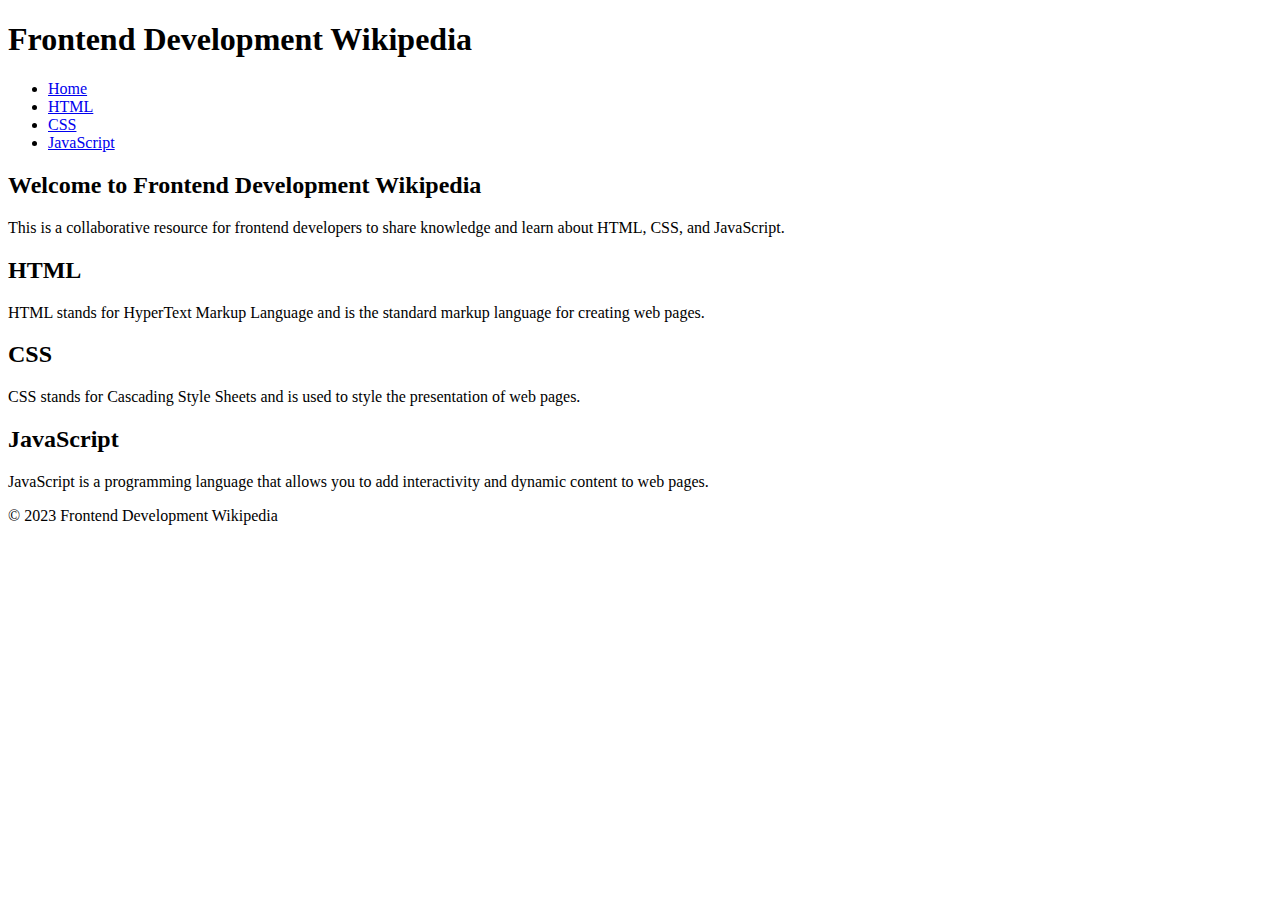
==== index.html @ c694efc1 "added index.html and style.css" ====
<!DOCTYPE html>
<html lang="en">
	<head>
		<meta charset="UTF-8" />
		<meta name="viewport" content="width=device-width, initial-scale=1.0" />
		<title>Frontend Development Wikipedia</title>
		<link rel="stylesheet" href="styles.css" />
	</head>
	<body>
		<header>
			<h1>Frontend Development Wikipedia</h1>
		</header>
		<nav>
			<ul>
				<li><a href="#home">Home</a></li>
				<li><a href="#html">HTML</a></li>
				<li><a href="#css">CSS</a></li>
				<li><a href="#js">JavaScript</a></li>
			</ul>
		</nav>
		<main>
			<section id="home">
				<h2>Welcome to Frontend Development Wikipedia</h2>
				<p>
					This is a collaborative resource for frontend developers to
					share knowledge and learn about HTML, CSS, and JavaScript.
				</p>
			</section>
			<section id="html">
				<h2>HTML</h2>
				<p>
					HTML stands for HyperText Markup Language and is the
					standard markup language for creating web pages.
				</p>
			</section>
			<section id="css">
				<h2>CSS</h2>
				<p>
					CSS stands for Cascading Style Sheets and is used to style
					the presentation of web pages.
				</p>
			</section>
			<section id="js">
				<h2>JavaScript</h2>
				<p>
					JavaScript is a programming language that allows you to add
					interactivity and dynamic content to web pages.
				</p>
			</section>
		</main>
		<footer>
			<p>&copy; 2023 Frontend Development Wikipedia</p>
		</footer>
		<script src="script.js"></script>
	</body>
</html>
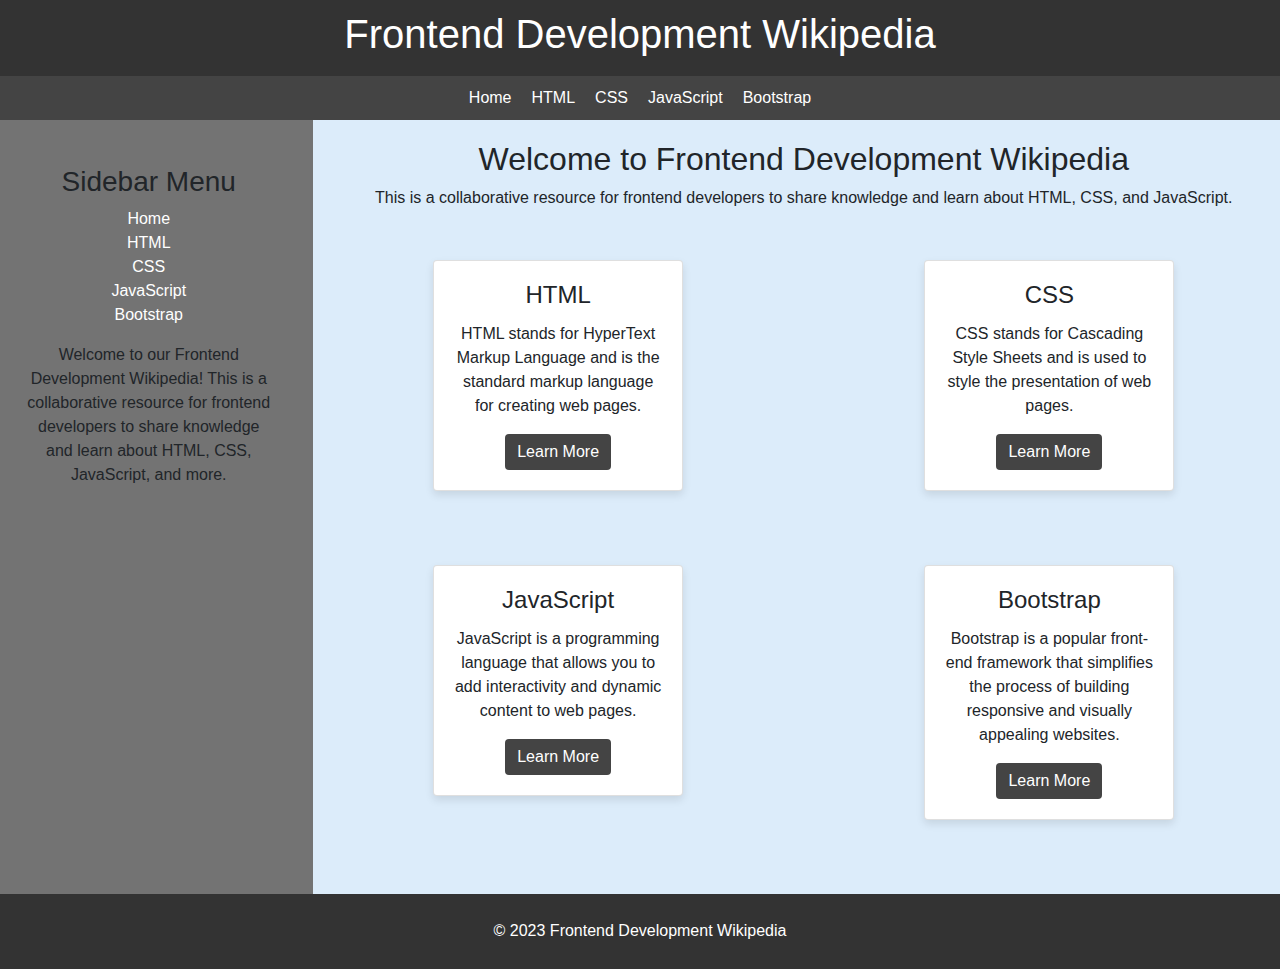
==== commit 469eb8eb: "cleaning up" ====
--- a/index.html
+++ b/index.html
@@ -4,53 +4,136 @@
 		<meta charset="UTF-8" />
 		<meta name="viewport" content="width=device-width, initial-scale=1.0" />
 		<title>Frontend Development Wikipedia</title>
-		<link rel="stylesheet" href="styles.css" />
+		<link rel="stylesheet" href="./css/style.css" />
+		<link
+			rel="stylesheet"
+			href="https://stackpath.bootstrapcdn.com/bootstrap/4.5.2/css/bootstrap.min.css"
+		/>
+		<script src="https://code.jquery.com/jquery-3.5.1.slim.min.js"></script>
+		<script src="https://cdn.jsdelivr.net/npm/@popperjs/core@2.5.4/dist/umd/popper.min.js"></script>
+		<script src="https://stackpath.bootstrapcdn.com/bootstrap/4.5.2/js/bootstrap.min.js"></script>
 	</head>
 	<body>
-		<header>
-			<h1>Frontend Development Wikipedia</h1>
-		</header>
+		<a href="index.html" class="header-link">
+			<header>
+				<h1>Frontend Development Wikipedia</h1>
+			</header>
+		</a>
 		<nav>
 			<ul>
 				<li><a href="#home">Home</a></li>
-				<li><a href="#html">HTML</a></li>
-				<li><a href="#css">CSS</a></li>
-				<li><a href="#js">JavaScript</a></li>
+				<li><a href="html.html">HTML</a></li>
+				<li><a href="css.html">CSS</a></li>
+				<li><a href="js.html">JavaScript</a></li>
+				<li><a href="bootstrap.html">Bootstrap</a></li>
 			</ul>
 		</nav>
-		<main>
-			<section id="home">
-				<h2>Welcome to Frontend Development Wikipedia</h2>
-				<p>
-					This is a collaborative resource for frontend developers to
-					share knowledge and learn about HTML, CSS, and JavaScript.
-				</p>
-			</section>
-			<section id="html">
-				<h2>HTML</h2>
-				<p>
-					HTML stands for HyperText Markup Language and is the
-					standard markup language for creating web pages.
-				</p>
-			</section>
-			<section id="css">
-				<h2>CSS</h2>
-				<p>
-					CSS stands for Cascading Style Sheets and is used to style
-					the presentation of web pages.
-				</p>
-			</section>
-			<section id="js">
-				<h2>JavaScript</h2>
-				<p>
-					JavaScript is a programming language that allows you to add
-					interactivity and dynamic content to web pages.
-				</p>
-			</section>
+		<main class="row">
+			<div class="col-md-3 sidebar">
+				<div class="sidebar-content">
+					<h3>Sidebar Menu</h3>
+					<ul>
+						<li><a href="#home">Home</a></li>
+						<li><a href="html.html">HTML</a></li>
+						<li><a href="css.html">CSS</a></li>
+						<li><a href="js.html">JavaScript</a></li>
+						<li><a href="bootstrap.html">Bootstrap</a></li>
+					</ul>
+					<p>
+						Welcome to our Frontend Development Wikipedia! This is a
+						collaborative resource for frontend developers to share
+						knowledge and learn about HTML, CSS, JavaScript, and
+						more.
+					</p>
+				</div>
+			</div>
+			<div class="col-md-9 main-content">
+				<section id="home">
+					<h2>Welcome to Frontend Development Wikipedia</h2>
+					<p>
+						This is a collaborative resource for frontend developers
+						to share knowledge and learn about HTML, CSS, and
+						JavaScript.
+					</p>
+				</section>
+				<div class="row text-center">
+					<div class="col-md-6 mb-4">
+						<section id="html">
+							<div class="card">
+								<div class="card-body">
+									<h2 class="card-title">HTML</h2>
+									<p class="card-text">
+										HTML stands for HyperText Markup
+										Language and is the standard markup
+										language for creating web pages.
+									</p>
+									<a href="html.html" class="btn btn-primary"
+										>Learn More</a
+									>
+								</div>
+							</div>
+						</section>
+					</div>
+					<div class="col-md-6 mb-4">
+						<section id="css">
+							<div class="card">
+								<div class="card-body">
+									<h2 class="card-title">CSS</h2>
+									<p class="card-text">
+										CSS stands for Cascading Style Sheets
+										and is used to style the presentation of
+										web pages.
+									</p>
+									<a href="css.html" class="btn btn-primary"
+										>Learn More</a
+									>
+								</div>
+							</div>
+						</section>
+					</div>
+					<div class="col-md-6 mb-4">
+						<section id="js">
+							<div class="card">
+								<div class="card-body">
+									<h2 class="card-title">JavaScript</h2>
+									<p class="card-text">
+										JavaScript is a programming language
+										that allows you to add interactivity and
+										dynamic content to web pages.
+									</p>
+									<a href="js.html" class="btn btn-primary"
+										>Learn More</a
+									>
+								</div>
+							</div>
+						</section>
+					</div>
+					<div class="col-md-6 mb-4">
+						<section id="bootstrap">
+							<div class="card">
+								<div class="card-body">
+									<h2 class="card-title">Bootstrap</h2>
+									<p class="card-text">
+										Bootstrap is a popular front-end
+										framework that simplifies the process of
+										building responsive and visually
+										appealing websites.
+									</p>
+									<a
+										href="bootstrap.html"
+										class="btn btn-primary"
+										>Learn More</a
+									>
+								</div>
+							</div>
+						</section>
+					</div>
+				</div>
+			</div>
 		</main>
 		<footer>
 			<p>&copy; 2023 Frontend Development Wikipedia</p>
 		</footer>
-		<script src="script.js"></script>
+		<script src="./js/script.js"></script>
 	</body>
 </html>
--- a/css/style.css
+++ b/css/style.css
@@ -0,0 +1,361 @@
+/* Common styles for all screen sizes */
+
+@media (max-width: 1200px) {
+	body {
+		font-size: 16px;
+	}
+	header {
+		padding: 8px;
+	}
+	.sidebar {
+		flex: 0 0 200px;
+	}
+	.main-content {
+		padding: 30px;
+	}
+}
+
+@media (max-width: 992px) {
+	body {
+		font-size: 14px;
+	}
+	header {
+		padding: 5px;
+	}
+	.sidebar {
+		flex: 0 0 180px;
+	}
+	.main-content {
+		padding: 25px;
+	}
+}
+
+@media (max-width: 768px) {
+	body {
+		font-size: 12px;
+	}
+	header {
+		padding: 3px;
+	}
+	.sidebar {
+		display: none;
+	}
+	.main-content {
+		padding: 20px;
+	}
+}
+
+@media (max-width: 576px) {
+	body {
+		font-size: 10px;
+	}
+	header {
+		padding: 0;
+	}
+	.main-content {
+		padding: 15px;
+	}
+}
+
+body {
+	font-family: Arial, sans-serif;
+	margin: 0;
+	padding: 0;
+}
+
+header {
+	background-color: #333;
+	color: #fff;
+	padding: 10px;
+	text-align: center;
+}
+
+.header-link {
+	display: block;
+	text-decoration: none;
+	color: inherit;
+	cursor: pointer;
+	transition: color 0.3s;
+}
+
+.header-link:hover {
+	color: #737373;
+	text-decoration: none;
+}
+
+nav {
+	background-color: #444;
+	padding: 10px;
+}
+
+nav ul {
+	list-style: none;
+	margin: 0;
+	padding: 0;
+	display: flex;
+	justify-content: center;
+}
+
+nav li {
+	margin: 0 10px;
+}
+
+nav a {
+	text-decoration: none;
+	color: #fff;
+}
+
+nav a:hover {
+	text-decoration: none;
+	color: #737373;
+}
+
+main {
+	text-align: center;
+}
+
+section {
+	margin-bottom: 30px;
+}
+
+footer {
+	background-color: #333;
+	color: #fff;
+	padding: 10px;
+	padding-top: 25px;
+	text-align: center;
+}
+
+.card {
+	width: 250px;
+	margin: 20px auto;
+	border: 1px solid #444444;
+	box-shadow: 0px 4px 8px rgba(0, 0, 0, 0.1);
+}
+
+.card-title {
+	font-size: 1.5rem;
+	margin-bottom: 1rem;
+}
+
+.card .btn {
+	background-color: #444444;
+	color: #ffffff;
+	border: none;
+	transition: background-color 0.3s;
+}
+
+.card .btn:hover {
+	background-color: #737373;
+}
+
+* {
+	box-sizing: border-box;
+}
+
+.sidebar {
+	background-color: #737373;
+	padding: 20px;
+	flex: 0 0 250px;
+}
+
+.sidebar-content {
+	padding: 25px;
+}
+
+.sidebar-content ul {
+	list-style: none;
+	padding-left: 0;
+}
+
+.sidebar a {
+	color: #fff;
+	text-decoration: none;
+	transition: color 0.3s;
+}
+
+.sidebar a:hover {
+	color: #444444;
+	text-decoration: none;
+}
+
+.main-content {
+	background-color: #dcecfa;
+	padding: 20px;
+	text-align: center;
+	flex: 1;
+}
+/* Common styles for all screen sizes */
+
+@media (max-width: 1200px) {
+	body {
+		font-size: 16px;
+	}
+	header {
+		padding: 8px;
+	}
+	.sidebar {
+		flex: 0 0 200px;
+	}
+	.main-content {
+		padding: 30px;
+	}
+}
+
+@media (max-width: 992px) {
+	body {
+		font-size: 14px;
+	}
+	header {
+		padding: 5px;
+	}
+	.sidebar {
+		flex: 0 0 180px;
+	}
+	.main-content {
+		padding: 25px;
+	}
+}
+
+@media (max-width: 768px) {
+	body {
+		font-size: 12px;
+	}
+	header {
+		padding: 3px;
+	}
+	.sidebar {
+		display: none;
+	}
+	.main-content {
+		padding: 20px;
+	}
+}
+
+@media (max-width: 576px) {
+	body {
+		font-size: 10px;
+	}
+	header {
+		padding: 0;
+	}
+	.main-content {
+		padding: 15px;
+	}
+}
+
+body {
+	font-family: Arial, sans-serif;
+	margin: 0;
+	padding: 0;
+}
+
+header {
+	background-color: #333;
+	color: #fff;
+	padding: 10px;
+	text-align: center;
+}
+
+nav {
+	background-color: #444;
+	padding: 10px;
+}
+
+nav ul {
+	list-style: none;
+	margin: 0;
+	padding: 0;
+	display: flex;
+	justify-content: center;
+}
+
+nav li {
+	margin: 0 10px;
+}
+
+nav a {
+	text-decoration: none;
+	color: #fff;
+}
+
+nav a:hover {
+	text-decoration: none;
+	color: #737373;
+}
+
+main {
+	text-align: center;
+}
+
+section {
+	margin-bottom: 30px;
+}
+
+footer {
+	background-color: #333;
+	color: #fff;
+	padding: 10px;
+	padding-top: 25px;
+	text-align: center;
+}
+
+.card {
+	width: 250px;
+	margin: 20px auto;
+	border: 1px solid #444444;
+	box-shadow: 0px 4px 8px rgba(0, 0, 0, 0.1);
+}
+
+.card-title {
+	font-size: 1.5rem;
+	margin-bottom: 1rem;
+}
+
+.card .btn {
+	background-color: #444444;
+	color: #ffffff;
+	border: none;
+	transition: background-color 0.3s;
+}
+
+.card .btn:hover {
+	background-color: #737373;
+}
+
+* {
+	box-sizing: border-box;
+}
+
+.sidebar {
+	background-color: #737373;
+	padding: 20px;
+	flex: 0 0 250px;
+}
+
+.sidebar-content {
+	padding: 25px;
+}
+
+.sidebar-content ul {
+	list-style: none;
+	padding-left: 0;
+}
+
+.sidebar a {
+	color: #fff;
+	text-decoration: none;
+	transition: color 0.3s;
+}
+
+.sidebar a:hover {
+	color: #444444;
+	text-decoration: none;
+}
+
+.main-content {
+	background-color: #dcecfa;
+	padding: 20px;
+	text-align: center;
+	flex: 1;
+}
